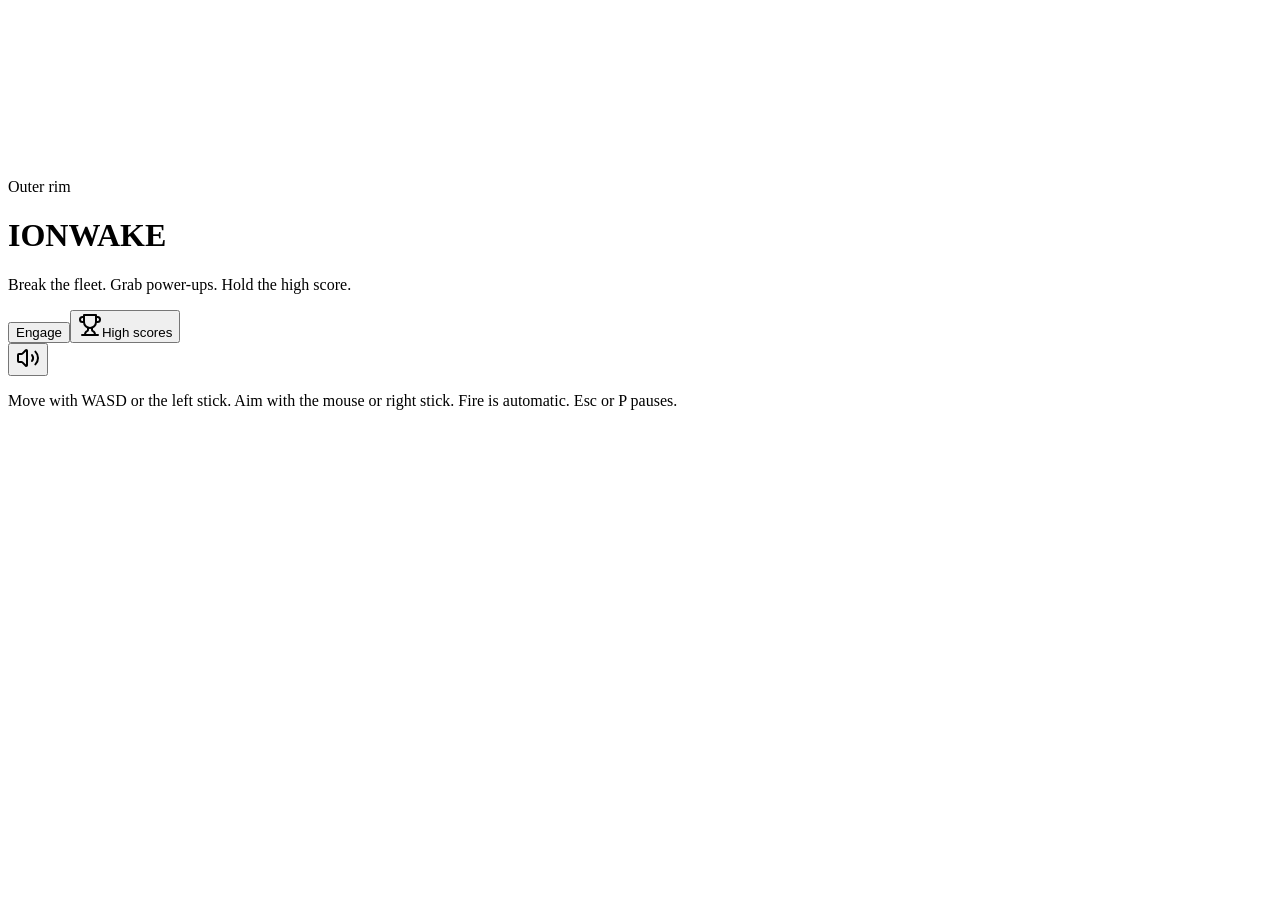
==== index.html @ 8e9ef6c3 "Serve fixed bundle as index-ClBSajDv.js for Pages cache compatibility" ====
<!DOCTYPE html><html lang="en"><head><meta name="twitter:card" content="summary_large_image"><meta property="og:title" content="IONWAKE"><meta property="og:type" content="x:game"><meta property="og:image" content="https://trail-beam-dream-glow.grok.me/og.jpg"><meta property="og:image:width" content="1200"><meta property="og:image:height" content="630"><meta property="x:game:image" content="https://trail-beam-dream-glow.grok.me/x-banner.jpg"><meta property="x:game:image:width" content="1200"><meta property="x:game:image:height" content="264"><meta charSet="utf-8"/><meta name="viewport" content="width=device-width, initial-scale=1, viewport-fit=cover"/><link rel="stylesheet" href="https://fonts.googleapis.com/css2?family=Oxanium:wght@400;500;600;700&amp;display=swap" data-precedence="default"/><link rel="stylesheet" href="/IONWAKE-Play/assets/styles-CFfrLLAj.css" data-precedence="default"/><title>IONWAKE</title><meta name="theme-color" content="#07080c"/><meta name="description" content="Top-down arcade shooter. Clear enemy waves, grab power-ups, and chase the high score."/><link rel="modulepreload" href="/IONWAKE-Play/assets/index-ClBSajDv.js"/><link rel="modulepreload" href="/IONWAKE-Play/assets/routes-COe8Z6qs.js"/><link rel="icon" type="image/svg+xml" href="/IONWAKE-Play/favicon.svg"/><link rel="preconnect" href="https://fonts.googleapis.com"/><link rel="preconnect" href="https://fonts.gstatic.com" crossorigin="anonymous"/><link rel="manifest" href="/IONWAKE-Play/__grok/manifest.webmanifest"/><link rel="apple-touch-icon" href="/IONWAKE-Play/__grok/icon-180.png"/><meta name="apple-mobile-web-app-title" content="IONWAKE"><meta name="apple-mobile-web-app-status-bar-style" content="black"><meta name="grok-project-id" content="01a07659-2fd4-7eb3-ac0b-33f1b83c1f7b"><meta property="grok:app_id" content="01a07659-2fd4-7eb3-ac0b-33f1b83c1f7b"></head><body><!--$--><main class="h-dvh overflow-hidden bg-bg"><div class="relative h-dvh w-full overflow-hidden bg-bg text-fg"><canvas class="absolute inset-0 block h-full w-full touch-none" aria-label="IONWAKE playfield"></canvas><div class="pointer-events-none absolute inset-0 bg-[radial-gradient(ellipse_at_center,transparent_52%,rgb(7_8_12/0.55)_100%)]"></div><div class="absolute inset-0 flex flex-col items-center justify-center px-6"><p class="text-[0.7rem] font-medium uppercase tracking-[0.42em] text-muted">Outer rim</p><h1 class="mt-4 text-5xl font-medium tracking-[0.26em] sm:text-7xl">IONWAKE</h1><div class="mt-5 h-px w-16 bg-ice/70"></div><p class="mt-5 max-w-sm text-center text-sm text-muted">Break the fleet. Grab power-ups. Hold the high score.</p><div class="mt-10 flex w-full max-w-xs flex-col gap-3"><button class="inline-flex items-center justify-center gap-2 whitespace-nowrap rounded-md font-medium tracking-wide transition-[opacity,transform,background-color] duration-200 ease-[cubic-bezier(0.22,1,0.36,1)] focus-visible:outline-none focus-visible:ring-2 focus-visible:ring-accent/70 disabled:pointer-events-none disabled:opacity-40 [&amp;_svg]:pointer-events-none [&amp;_svg]:size-4 [&amp;_svg]:shrink-0 bg-fg text-bg hover:opacity-90 active:scale-[0.98] h-12 min-h-12 px-7 text-base">Engage</button><button class="inline-flex items-center justify-center gap-2 whitespace-nowrap rounded-md font-medium tracking-wide transition-[opacity,transform,background-color] duration-200 ease-[cubic-bezier(0.22,1,0.36,1)] focus-visible:outline-none focus-visible:ring-2 focus-visible:ring-accent/70 disabled:pointer-events-none disabled:opacity-40 [&amp;_svg]:pointer-events-none [&amp;_svg]:size-4 [&amp;_svg]:shrink-0 bg-transparent text-fg border border-border hover:bg-surface active:scale-[0.98] h-11 min-h-11 px-5 text-sm"><svg xmlns="http://www.w3.org/2000/svg" width="24" height="24" viewBox="0 0 24 24" fill="none" stroke="currentColor" stroke-width="2" stroke-linecap="round" stroke-linejoin="round" class="lucide lucide-trophy size-4" aria-hidden="true"><path d="M6 9H4.5a2.5 2.5 0 0 1 0-5H6"></path><path d="M18 9h1.5a2.5 2.5 0 0 0 0-5H18"></path><path d="M4 22h16"></path><path d="M10 14.66V17c0 .55-.47.98-.97 1.21C7.85 18.75 7 20.24 7 22"></path><path d="M14 14.66V17c0 .55.47.98.97 1.21C16.15 18.75 17 20.24 17 22"></path><path d="M18 2H6v7a6 6 0 0 0 12 0V2Z"></path></svg>High scores</button></div><button type="button" class="mt-6 flex size-11 items-center justify-center rounded-md text-muted hover:text-fg" aria-label="Mute"><svg xmlns="http://www.w3.org/2000/svg" width="24" height="24" viewBox="0 0 24 24" fill="none" stroke="currentColor" stroke-width="2" stroke-linecap="round" stroke-linejoin="round" class="lucide lucide-volume2 lucide-volume-2 size-4" aria-hidden="true"><path d="M11 4.702a.705.705 0 0 0-1.203-.498L6.413 7.587A1.4 1.4 0 0 1 5.416 8H3a1 1 0 0 0-1 1v6a1 1 0 0 0 1 1h2.416a1.4 1.4 0 0 1 .997.413l3.383 3.384A.705.705 0 0 0 11 19.298z"></path><path d="M16 9a5 5 0 0 1 0 6"></path><path d="M19.364 18.364a9 9 0 0 0 0-12.728"></path></svg></button><p class="mt-6 max-w-md text-center text-xs leading-relaxed text-subtle">Move with WASD or the left stick. Aim with the mouse or right stick. Fire is automatic. Esc or P pauses.</p></div></div></main><!--/$--><script class="$tsr" id="$tsr-stream-barrier">(self.$R=self.$R||{})["tsr"]=[];self.$_TSR={h(){this.hydrated=!0,this.c()},e(){this.streamEnded=!0,this.c()},c(){this.hydrated&&this.streamEnded&&(delete self.$_TSR,delete self.$R.tsr)},p(e){this.initialized?e():this.buffer.push(e)},buffer:[]};$_TSR.router=($R=>$R[0]={manifest:$R[1]={routes:$R[2]={__root__:$R[3]={preloads:$R[4]=["/IONWAKE-Play/assets/index-ClBSajDv.js"],scripts:$R[5]=[$R[6]={attrs:$R[7]={type:"module",async:!0,src:"/IONWAKE-Play/assets/index-ClBSajDv.js"}}]},"/":$R[8]={preloads:$R[9]=["/IONWAKE-Play/assets/routes-COe8Z6qs.js"]}}},matches:$R[10]=[$R[11]={i:"__root__",u:1788693224306,s:"success",ssr:!0},$R[12]={i:"/",u:1788693224306,s:"success",ssr:!0}]})($R["tsr"]);$_TSR.e();document.currentScript.remove()</script><script type="module" async="" src="/IONWAKE-Play/assets/index-ClBSajDv.js"></script></body></html>
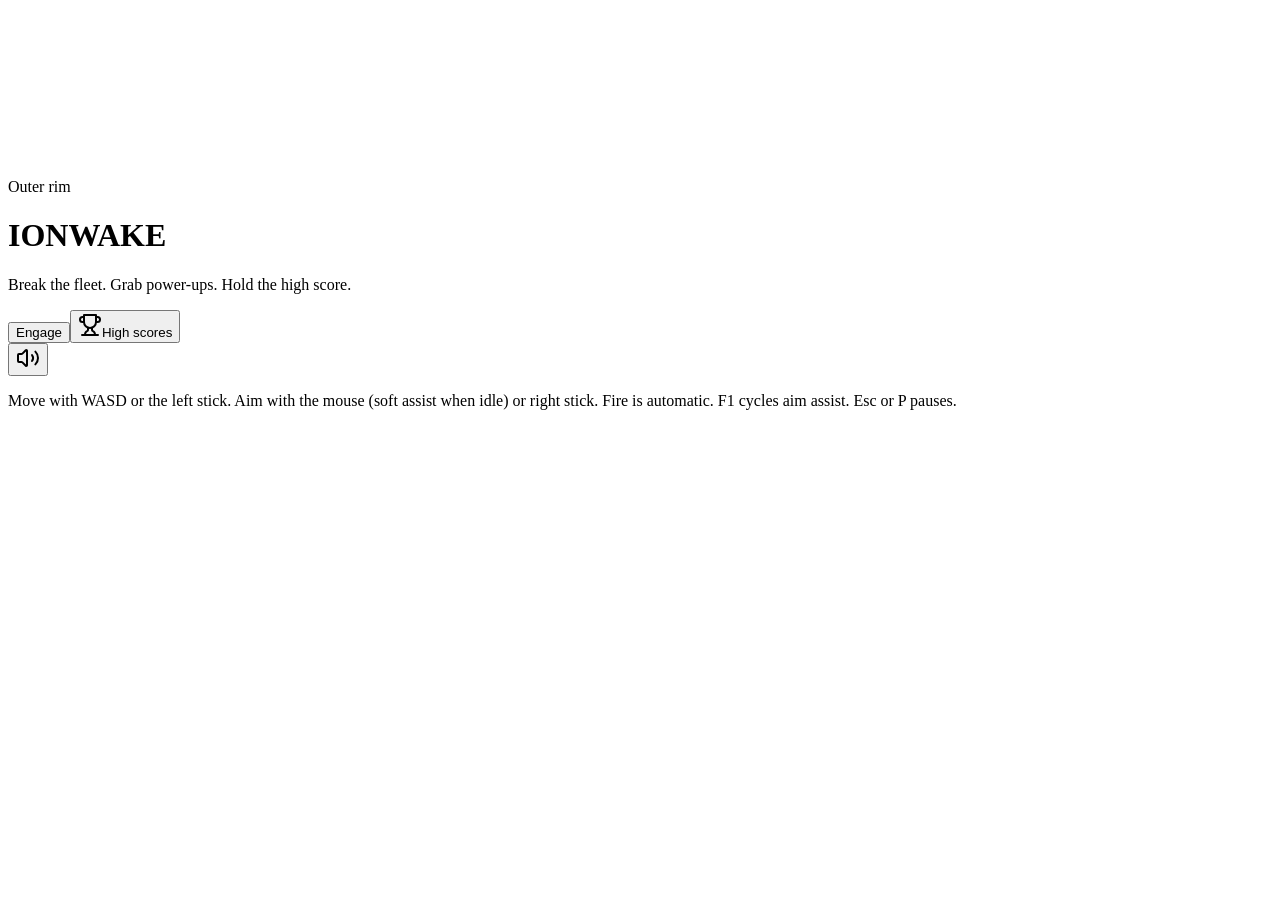
==== commit b0756e36: "Ship T15 playable Pages build (CEmqEAXh / CERMEpWG). Rewrite asset/__grok paths and TanStack basepat" ====
--- a/index.html
+++ b/index.html
@@ -1 +1 @@
-<!DOCTYPE html><html lang="en"><head><meta name="twitter:card" content="summary_large_image"><meta property="og:title" content="IONWAKE"><meta property="og:type" content="x:game"><meta property="og:image" content="https://trail-beam-dream-glow.grok.me/og.jpg"><meta property="og:image:width" content="1200"><meta property="og:image:height" content="630"><meta property="x:game:image" content="https://trail-beam-dream-glow.grok.me/x-banner.jpg"><meta property="x:game:image:width" content="1200"><meta property="x:game:image:height" content="264"><meta charSet="utf-8"/><meta name="viewport" content="width=device-width, initial-scale=1, viewport-fit=cover"/><link rel="stylesheet" href="https://fonts.googleapis.com/css2?family=Oxanium:wght@400;500;600;700&amp;display=swap" data-precedence="default"/><link rel="stylesheet" href="/IONWAKE-Play/assets/styles-CFfrLLAj.css" data-precedence="default"/><title>IONWAKE</title><meta name="theme-color" content="#07080c"/><meta name="description" content="Top-down arcade shooter. Clear enemy waves, grab power-ups, and chase the high score."/><link rel="modulepreload" href="/IONWAKE-Play/assets/index-ClBSajDv.js"/><link rel="modulepreload" href="/IONWAKE-Play/assets/routes-COe8Z6qs.js"/><link rel="icon" type="image/svg+xml" href="/IONWAKE-Play/favicon.svg"/><link rel="preconnect" href="https://fonts.googleapis.com"/><link rel="preconnect" href="https://fonts.gstatic.com" crossorigin="anonymous"/><link rel="manifest" href="/IONWAKE-Play/__grok/manifest.webmanifest"/><link rel="apple-touch-icon" href="/IONWAKE-Play/__grok/icon-180.png"/><meta name="apple-mobile-web-app-title" content="IONWAKE"><meta name="apple-mobile-web-app-status-bar-style" content="black"><meta name="grok-project-id" content="01a07659-2fd4-7eb3-ac0b-33f1b83c1f7b"><meta property="grok:app_id" content="01a07659-2fd4-7eb3-ac0b-33f1b83c1f7b"></head><body><!--$--><main class="h-dvh overflow-hidden bg-bg"><div class="relative h-dvh w-full overflow-hidden bg-bg text-fg"><canvas class="absolute inset-0 block h-full w-full touch-none" aria-label="IONWAKE playfield"></canvas><div class="pointer-events-none absolute inset-0 bg-[radial-gradient(ellipse_at_center,transparent_52%,rgb(7_8_12/0.55)_100%)]"></div><div class="absolute inset-0 flex flex-col items-center justify-center px-6"><p class="text-[0.7rem] font-medium uppercase tracking-[0.42em] text-muted">Outer rim</p><h1 class="mt-4 text-5xl font-medium tracking-[0.26em] sm:text-7xl">IONWAKE</h1><div class="mt-5 h-px w-16 bg-ice/70"></div><p class="mt-5 max-w-sm text-center text-sm text-muted">Break the fleet. Grab power-ups. Hold the high score.</p><div class="mt-10 flex w-full max-w-xs flex-col gap-3"><button class="inline-flex items-center justify-center gap-2 whitespace-nowrap rounded-md font-medium tracking-wide transition-[opacity,transform,background-color] duration-200 ease-[cubic-bezier(0.22,1,0.36,1)] focus-visible:outline-none focus-visible:ring-2 focus-visible:ring-accent/70 disabled:pointer-events-none disabled:opacity-40 [&amp;_svg]:pointer-events-none [&amp;_svg]:size-4 [&amp;_svg]:shrink-0 bg-fg text-bg hover:opacity-90 active:scale-[0.98] h-12 min-h-12 px-7 text-base">Engage</button><button class="inline-flex items-center justify-center gap-2 whitespace-nowrap rounded-md font-medium tracking-wide transition-[opacity,transform,background-color] duration-200 ease-[cubic-bezier(0.22,1,0.36,1)] focus-visible:outline-none focus-visible:ring-2 focus-visible:ring-accent/70 disabled:pointer-events-none disabled:opacity-40 [&amp;_svg]:pointer-events-none [&amp;_svg]:size-4 [&amp;_svg]:shrink-0 bg-transparent text-fg border border-border hover:bg-surface active:scale-[0.98] h-11 min-h-11 px-5 text-sm"><svg xmlns="http://www.w3.org/2000/svg" width="24" height="24" viewBox="0 0 24 24" fill="none" stroke="currentColor" stroke-width="2" stroke-linecap="round" stroke-linejoin="round" class="lucide lucide-trophy size-4" aria-hidden="true"><path d="M6 9H4.5a2.5 2.5 0 0 1 0-5H6"></path><path d="M18 9h1.5a2.5 2.5 0 0 0 0-5H18"></path><path d="M4 22h16"></path><path d="M10 14.66V17c0 .55-.47.98-.97 1.21C7.85 18.75 7 20.24 7 22"></path><path d="M14 14.66V17c0 .55.47.98.97 1.21C16.15 18.75 17 20.24 17 22"></path><path d="M18 2H6v7a6 6 0 0 0 12 0V2Z"></path></svg>High scores</button></div><button type="button" class="mt-6 flex size-11 items-center justify-center rounded-md text-muted hover:text-fg" aria-label="Mute"><svg xmlns="http://www.w3.org/2000/svg" width="24" height="24" viewBox="0 0 24 24" fill="none" stroke="currentColor" stroke-width="2" stroke-linecap="round" stroke-linejoin="round" class="lucide lucide-volume2 lucide-volume-2 size-4" aria-hidden="true"><path d="M11 4.702a.705.705 0 0 0-1.203-.498L6.413 7.587A1.4 1.4 0 0 1 5.416 8H3a1 1 0 0 0-1 1v6a1 1 0 0 0 1 1h2.416a1.4 1.4 0 0 1 .997.413l3.383 3.384A.705.705 0 0 0 11 19.298z"></path><path d="M16 9a5 5 0 0 1 0 6"></path><path d="M19.364 18.364a9 9 0 0 0 0-12.728"></path></svg></button><p class="mt-6 max-w-md text-center text-xs leading-relaxed text-subtle">Move with WASD or the left stick. Aim with the mouse or right stick. Fire is automatic. Esc or P pauses.</p></div></div></main><!--/$--><script class="$tsr" id="$tsr-stream-barrier">(self.$R=self.$R||{})["tsr"]=[];self.$_TSR={h(){this.hydrated=!0,this.c()},e(){this.streamEnded=!0,this.c()},c(){this.hydrated&&this.streamEnded&&(delete self.$_TSR,delete self.$R.tsr)},p(e){this.initialized?e():this.buffer.push(e)},buffer:[]};$_TSR.router=($R=>$R[0]={manifest:$R[1]={routes:$R[2]={__root__:$R[3]={preloads:$R[4]=["/IONWAKE-Play/assets/index-ClBSajDv.js"],scripts:$R[5]=[$R[6]={attrs:$R[7]={type:"module",async:!0,src:"/IONWAKE-Play/assets/index-ClBSajDv.js"}}]},"/":$R[8]={preloads:$R[9]=["/IONWAKE-Play/assets/routes-COe8Z6qs.js"]}}},matches:$R[10]=[$R[11]={i:"__root__",u:1788693224306,s:"success",ssr:!0},$R[12]={i:"/",u:1788693224306,s:"success",ssr:!0}]})($R["tsr"]);$_TSR.e();document.currentScript.remove()</script><script type="module" async="" src="/IONWAKE-Play/assets/index-ClBSajDv.js"></script></body></html>+<!DOCTYPE html><html lang="en"><head><meta name="twitter:card" content="summary_large_image"><meta property="og:title" content="IONWAKE"><meta property="og:type" content="x:game"><meta property="og:image" content="https://trail-beam-dream-glow.grok.me/og.jpg"><meta property="og:image:width" content="1200"><meta property="og:image:height" content="630"><meta property="x:game:image" content="https://trail-beam-dream-glow.grok.me/x-banner.jpg"><meta property="x:game:image:width" content="1200"><meta property="x:game:image:height" content="264"><meta charSet="utf-8"/><meta name="viewport" content="width=device-width, initial-scale=1, viewport-fit=cover"/><link rel="stylesheet" href="/IONWAKE-Play/assets/styles-BhdfnFQj.css" data-precedence="default"/><link rel="stylesheet" href="https://fonts.googleapis.com/css2?family=Orbitron:wght@500;600;700&amp;family=Oxanium:wght@500;600;700&amp;family=Share+Tech+Mono&amp;display=swap" data-precedence="default"/><title>IONWAKE</title><meta name="theme-color" content="#07060c"/><meta name="description" content="Neon top-down space shooter. Survive the waves."/><link rel="modulepreload" href="/IONWAKE-Play/assets/index-CEmqEAXh.js"/><link rel="modulepreload" href="/IONWAKE-Play/assets/routes-CERMEpWG.js"/><link rel="icon" type="image/svg+xml" href="/IONWAKE-Play/favicon.svg"/><link rel="manifest" href="/IONWAKE-Play/__grok/manifest.webmanifest"/><link rel="apple-touch-icon" href="/IONWAKE-Play/__grok/icon-180.png"/><link rel="preconnect" href="https://fonts.googleapis.com"/><link rel="preconnect" href="https://fonts.gstatic.com" crossorigin="anonymous"/><meta name="apple-mobile-web-app-title" content="IONWAKE"><meta name="apple-mobile-web-app-status-bar-style" content="black"><meta name="grok-project-id" content="01a07659-2fd4-7eb3-ac0b-33f1b83c1f7b"><script src="https://grok.com/grok-app-builder/extensions.js" data-project-id="01a07659-2fd4-7eb3-ac0b-33f1b83c1f7b" defer></script><meta property="grok:app_id" content="01a07659-2fd4-7eb3-ac0b-33f1b83c1f7b"></head><body><!--$--><div class="relative h-dvh w-full overflow-hidden bg-bg text-fg touch-none overscroll-none" style="touch-action:none"><canvas class="absolute inset-0 block h-full w-full touch-none" style="touch-action:none" aria-label="IONWAKE playfield"></canvas><div class="pointer-events-none absolute inset-0 bg-[radial-gradient(ellipse_at_center,transparent_52%,rgb(7_8_12/0.55)_100%)]"></div><div class="absolute inset-0 flex flex-col items-center justify-center px-6"><p class="text-[0.7rem] font-medium uppercase tracking-[0.42em] text-muted">Outer rim</p><div class="relative mt-4 flex items-center gap-3 sm:gap-5"><h1 class="text-5xl font-medium tracking-[0.26em] sm:text-7xl ">IONWAKE</h1></div><div class="mt-5 h-px w-16 bg-ice/70"></div><p class="mt-5 max-w-sm text-center text-sm text-muted">Break the fleet. Grab power-ups. Hold the high score.</p><div class="mt-10 flex w-full max-w-xs flex-col gap-3"><button class="inline-flex items-center justify-center gap-2 rounded-sm font-medium tracking-wide transition-[opacity,transform,background-color,border-color] duration-[var(--motion-fast)] ease-[var(--ease-smooth-out)] focus-visible:outline-2 focus-visible:outline-offset-2 focus-visible:outline-cyan disabled:opacity-40 disabled:pointer-events-none active:opacity-90 bg-fg text-bg hover:bg-accent min-h-12 px-6 text-base">Engage</button><button class="inline-flex items-center justify-center gap-2 min-h-11 rounded-sm px-5 text-sm font-medium tracking-wide transition-[opacity,transform,background-color,border-color] duration-[var(--motion-fast)] ease-[var(--ease-smooth-out)] focus-visible:outline-2 focus-visible:outline-offset-2 focus-visible:outline-cyan disabled:opacity-40 disabled:pointer-events-none active:opacity-90 border border-border bg-surface/80 text-fg hover:border-border-strong hover:bg-surface-2"><svg xmlns="http://www.w3.org/2000/svg" width="24" height="24" viewBox="0 0 24 24" fill="none" stroke="currentColor" stroke-width="2" stroke-linecap="round" stroke-linejoin="round" class="lucide lucide-trophy size-4" aria-hidden="true"><path d="M6 9H4.5a2.5 2.5 0 0 1 0-5H6"></path><path d="M18 9h1.5a2.5 2.5 0 0 0 0-5H18"></path><path d="M4 22h16"></path><path d="M10 14.66V17c0 .55-.47.98-.97 1.21C7.85 18.75 7 20.24 7 22"></path><path d="M14 14.66V17c0 .55.47.98.97 1.21C16.15 18.75 17 20.24 17 22"></path><path d="M18 2H6v7a6 6 0 0 0 12 0V2Z"></path></svg>High scores</button></div><button type="button" class="mt-6 flex size-11 items-center justify-center rounded-md text-muted hover:text-fg" aria-label="Mute"><svg xmlns="http://www.w3.org/2000/svg" width="24" height="24" viewBox="0 0 24 24" fill="none" stroke="currentColor" stroke-width="2" stroke-linecap="round" stroke-linejoin="round" class="lucide lucide-volume2 lucide-volume-2 size-4" aria-hidden="true"><path d="M11 4.702a.705.705 0 0 0-1.203-.498L6.413 7.587A1.4 1.4 0 0 1 5.416 8H3a1 1 0 0 0-1 1v6a1 1 0 0 0 1 1h2.416a1.4 1.4 0 0 1 .997.413l3.383 3.384A.705.705 0 0 0 11 19.298z"></path><path d="M16 9a5 5 0 0 1 0 6"></path><path d="M19.364 18.364a9 9 0 0 0 0-12.728"></path></svg></button><p class="mt-6 max-w-md text-center text-xs leading-relaxed text-subtle">Move with WASD or the left stick. Aim with the mouse (soft assist when idle) or right stick. Fire is automatic. F1 cycles aim assist. Esc or P pauses.</p></div></div><!--/$--><script class="$tsr" id="$tsr-stream-barrier">(self.$R=self.$R||{})["tsr"]=[];self.$_TSR={h(){this.hydrated=!0,this.c()},e(){this.streamEnded=!0,this.c()},c(){this.hydrated&&this.streamEnded&&(delete self.$_TSR,delete self.$R.tsr)},p(e){this.initialized?e():this.buffer.push(e)},buffer:[]};$_TSR.router=($R=>$R[0]={manifest:$R[1]={routes:$R[2]={__root__:$R[3]={preloads:$R[4]=["/assets/index-CEmqEAXh.js"],scripts:$R[5]=[$R[6]={attrs:$R[7]={type:"module",async:!0,src:"/assets/index-CEmqEAXh.js"}}]},"/":$R[8]={preloads:$R[9]=["/assets/routes-CERMEpWG.js"]}}},matches:$R[10]=[$R[11]={i:"__root__ ",u:1788733084499,s:"success",ssr:!0},$R[12]={i:"  ",u:1788733084499,s:"success",ssr:!0}]})($R["tsr"]);$_TSR.e();document.currentScript.remove()</script><script type="module" async="" src="/IONWAKE-Play/assets/index-CEmqEAXh.js"></script></body></html>
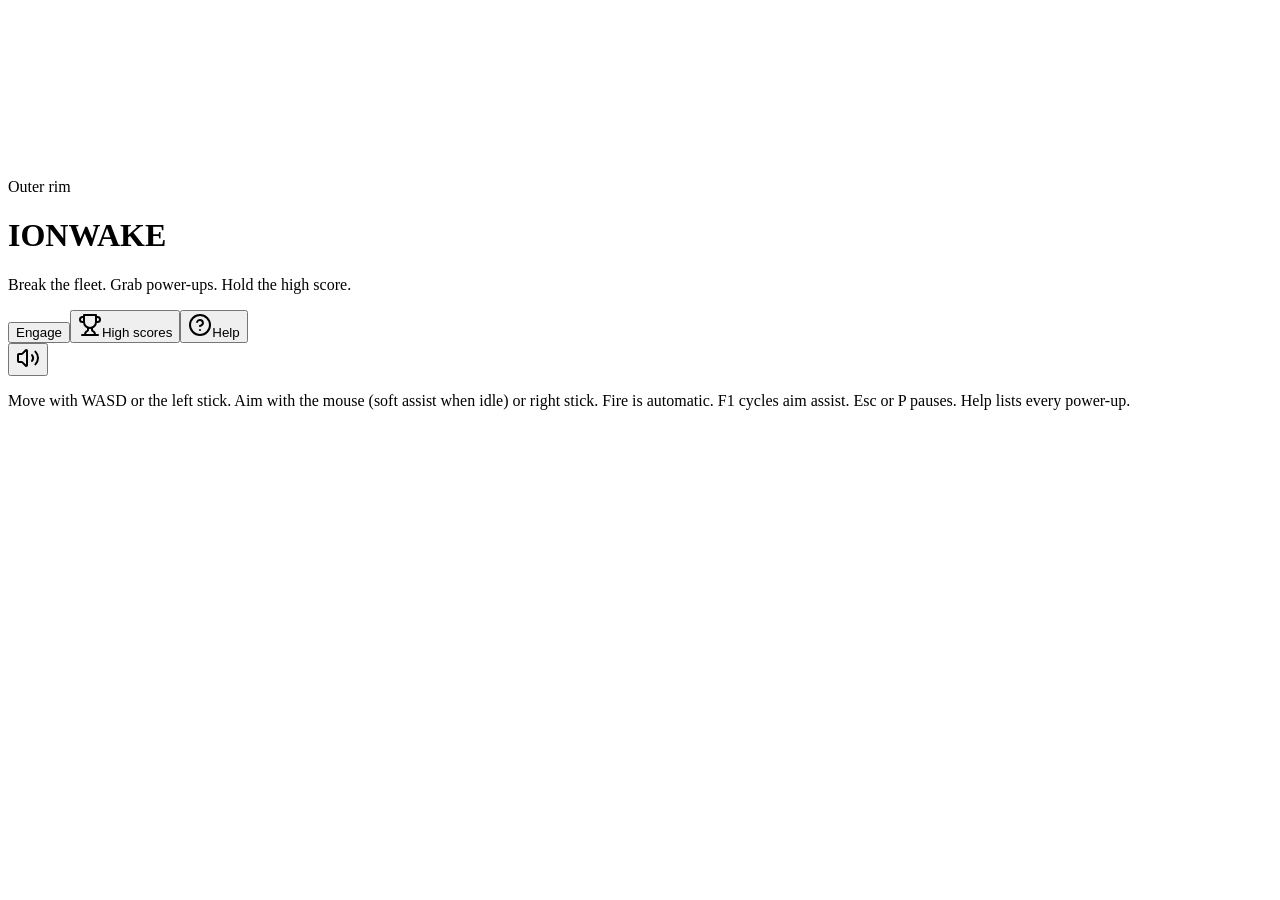
==== commit e041f8d3: "Ship T17+T18 playable Pages build (B0TrKbY9 / I-x48XW3). Rewrites assets/__grok/audio/help for /IONW" ====
--- a/index.html
+++ b/index.html
@@ -1 +1 @@
-<!DOCTYPE html><html lang="en"><head><meta name="twitter:card" content="summary_large_image"><meta property="og:title" content="IONWAKE"><meta property="og:type" content="x:game"><meta property="og:image" content="https://trail-beam-dream-glow.grok.me/og.jpg"><meta property="og:image:width" content="1200"><meta property="og:image:height" content="630"><meta property="x:game:image" content="https://trail-beam-dream-glow.grok.me/x-banner.jpg"><meta property="x:game:image:width" content="1200"><meta property="x:game:image:height" content="264"><meta charSet="utf-8"/><meta name="viewport" content="width=device-width, initial-scale=1, viewport-fit=cover"/><link rel="stylesheet" href="/IONWAKE-Play/assets/styles-BhdfnFQj.css" data-precedence="default"/><link rel="stylesheet" href="https://fonts.googleapis.com/css2?family=Orbitron:wght@500;600;700&amp;family=Oxanium:wght@500;600;700&amp;family=Share+Tech+Mono&amp;display=swap" data-precedence="default"/><title>IONWAKE</title><meta name="theme-color" content="#07060c"/><meta name="description" content="Neon top-down space shooter. Survive the waves."/><link rel="modulepreload" href="/IONWAKE-Play/assets/index-CEmqEAXh.js"/><link rel="modulepreload" href="/IONWAKE-Play/assets/routes-CERMEpWG.js"/><link rel="icon" type="image/svg+xml" href="/IONWAKE-Play/favicon.svg"/><link rel="manifest" href="/IONWAKE-Play/__grok/manifest.webmanifest"/><link rel="apple-touch-icon" href="/IONWAKE-Play/__grok/icon-180.png"/><link rel="preconnect" href="https://fonts.googleapis.com"/><link rel="preconnect" href="https://fonts.gstatic.com" crossorigin="anonymous"/><meta name="apple-mobile-web-app-title" content="IONWAKE"><meta name="apple-mobile-web-app-status-bar-style" content="black"><meta name="grok-project-id" content="01a07659-2fd4-7eb3-ac0b-33f1b83c1f7b"><script src="https://grok.com/grok-app-builder/extensions.js" data-project-id="01a07659-2fd4-7eb3-ac0b-33f1b83c1f7b" defer></script><meta property="grok:app_id" content="01a07659-2fd4-7eb3-ac0b-33f1b83c1f7b"></head><body><!--$--><div class="relative h-dvh w-full overflow-hidden bg-bg text-fg touch-none overscroll-none" style="touch-action:none"><canvas class="absolute inset-0 block h-full w-full touch-none" style="touch-action:none" aria-label="IONWAKE playfield"></canvas><div class="pointer-events-none absolute inset-0 bg-[radial-gradient(ellipse_at_center,transparent_52%,rgb(7_8_12/0.55)_100%)]"></div><div class="absolute inset-0 flex flex-col items-center justify-center px-6"><p class="text-[0.7rem] font-medium uppercase tracking-[0.42em] text-muted">Outer rim</p><div class="relative mt-4 flex items-center gap-3 sm:gap-5"><h1 class="text-5xl font-medium tracking-[0.26em] sm:text-7xl ">IONWAKE</h1></div><div class="mt-5 h-px w-16 bg-ice/70"></div><p class="mt-5 max-w-sm text-center text-sm text-muted">Break the fleet. Grab power-ups. Hold the high score.</p><div class="mt-10 flex w-full max-w-xs flex-col gap-3"><button class="inline-flex items-center justify-center gap-2 rounded-sm font-medium tracking-wide transition-[opacity,transform,background-color,border-color] duration-[var(--motion-fast)] ease-[var(--ease-smooth-out)] focus-visible:outline-2 focus-visible:outline-offset-2 focus-visible:outline-cyan disabled:opacity-40 disabled:pointer-events-none active:opacity-90 bg-fg text-bg hover:bg-accent min-h-12 px-6 text-base">Engage</button><button class="inline-flex items-center justify-center gap-2 min-h-11 rounded-sm px-5 text-sm font-medium tracking-wide transition-[opacity,transform,background-color,border-color] duration-[var(--motion-fast)] ease-[var(--ease-smooth-out)] focus-visible:outline-2 focus-visible:outline-offset-2 focus-visible:outline-cyan disabled:opacity-40 disabled:pointer-events-none active:opacity-90 border border-border bg-surface/80 text-fg hover:border-border-strong hover:bg-surface-2"><svg xmlns="http://www.w3.org/2000/svg" width="24" height="24" viewBox="0 0 24 24" fill="none" stroke="currentColor" stroke-width="2" stroke-linecap="round" stroke-linejoin="round" class="lucide lucide-trophy size-4" aria-hidden="true"><path d="M6 9H4.5a2.5 2.5 0 0 1 0-5H6"></path><path d="M18 9h1.5a2.5 2.5 0 0 0 0-5H18"></path><path d="M4 22h16"></path><path d="M10 14.66V17c0 .55-.47.98-.97 1.21C7.85 18.75 7 20.24 7 22"></path><path d="M14 14.66V17c0 .55.47.98.97 1.21C16.15 18.75 17 20.24 17 22"></path><path d="M18 2H6v7a6 6 0 0 0 12 0V2Z"></path></svg>High scores</button></div><button type="button" class="mt-6 flex size-11 items-center justify-center rounded-md text-muted hover:text-fg" aria-label="Mute"><svg xmlns="http://www.w3.org/2000/svg" width="24" height="24" viewBox="0 0 24 24" fill="none" stroke="currentColor" stroke-width="2" stroke-linecap="round" stroke-linejoin="round" class="lucide lucide-volume2 lucide-volume-2 size-4" aria-hidden="true"><path d="M11 4.702a.705.705 0 0 0-1.203-.498L6.413 7.587A1.4 1.4 0 0 1 5.416 8H3a1 1 0 0 0-1 1v6a1 1 0 0 0 1 1h2.416a1.4 1.4 0 0 1 .997.413l3.383 3.384A.705.705 0 0 0 11 19.298z"></path><path d="M16 9a5 5 0 0 1 0 6"></path><path d="M19.364 18.364a9 9 0 0 0 0-12.728"></path></svg></button><p class="mt-6 max-w-md text-center text-xs leading-relaxed text-subtle">Move with WASD or the left stick. Aim with the mouse (soft assist when idle) or right stick. Fire is automatic. F1 cycles aim assist. Esc or P pauses.</p></div></div><!--/$--><script class="$tsr" id="$tsr-stream-barrier">(self.$R=self.$R||{})["tsr"]=[];self.$_TSR={h(){this.hydrated=!0,this.c()},e(){this.streamEnded=!0,this.c()},c(){this.hydrated&&this.streamEnded&&(delete self.$_TSR,delete self.$R.tsr)},p(e){this.initialized?e():this.buffer.push(e)},buffer:[]};$_TSR.router=($R=>$R[0]={manifest:$R[1]={routes:$R[2]={__root__:$R[3]={preloads:$R[4]=["/assets/index-CEmqEAXh.js"],scripts:$R[5]=[$R[6]={attrs:$R[7]={type:"module",async:!0,src:"/assets/index-CEmqEAXh.js"}}]},"/":$R[8]={preloads:$R[9]=["/assets/routes-CERMEpWG.js"]}}},matches:$R[10]=[$R[11]={i:"__root__ ",u:1788733084499,s:"success",ssr:!0},$R[12]={i:"  ",u:1788733084499,s:"success",ssr:!0}]})($R["tsr"]);$_TSR.e();document.currentScript.remove()</script><script type="module" async="" src="/IONWAKE-Play/assets/index-CEmqEAXh.js"></script></body></html>+<!DOCTYPE html><html lang="en"><head><meta name="twitter:card" content="summary_large_image"><meta property="og:title" content="IONWAKE"><meta property="og:type" content="x:game"><meta property="og:image" content="https://theautomationguy-hackerone.github.io/IONWAKE-Play/og.jpg"><meta property="og:image:width" content="1200"><meta property="og:image:height" content="630"><meta property="x:game:image" content="https://theautomationguy-hackerone.github.io/IONWAKE-Play/x-banner.jpg"><meta property="x:game:image:width" content="1200"><meta property="x:game:image:height" content="264"><meta charSet="utf-8"/><meta name="viewport" content="width=device-width, initial-scale=1, viewport-fit=cover"/><link rel="stylesheet" href="/IONWAKE-Play/assets/styles-DK3CdxhV.css" data-precedence="default"/><link rel="stylesheet" href="https://fonts.googleapis.com/css2?family=Orbitron:wght@500;600;700&amp;family=Oxanium:wght@500;600;700&amp;family=Share+Tech+Mono&amp;display=swap" data-precedence="default"/><title>IONWAKE</title><meta name="theme-color" content="#07060c"/><meta name="description" content="Neon top-down space shooter. Survive the waves."/><link rel="modulepreload" href="/IONWAKE-Play/assets/index-B0TrKbY9.js"/><link rel="modulepreload" href="/IONWAKE-Play/assets/routes-I-x48XW3.js"/><link rel="icon" type="image/svg+xml" href="/IONWAKE-Play/favicon.svg"/><link rel="manifest" href="/IONWAKE-Play/__grok/manifest.webmanifest"/><link rel="apple-touch-icon" href="/IONWAKE-Play/__grok/icon-180.png"/><link rel="preconnect" href="https://fonts.googleapis.com"/><link rel="preconnect" href="https://fonts.gstatic.com" crossorigin="anonymous"/><meta name="apple-mobile-web-app-title" content="IONWAKE"><meta name="apple-mobile-web-app-status-bar-style" content="black"><meta name="grok-project-id" content="01a07659-2fd4-7eb3-ac0b-33f1b83c1f7b"><script src="https://grok.com/grok-app-builder/extensions.js" data-project-id="01a07659-2fd4-7eb3-ac0b-33f1b83c1f7b" defer></script><meta property="grok:app_id" content="01a07659-2fd4-7eb3-ac0b-33f1b83c1f7b"></head><body><!--$--><div class="relative h-dvh w-full overflow-hidden bg-bg text-fg touch-none overscroll-none" style="touch-action:none"><canvas class="absolute inset-0 block h-full w-full touch-none" style="touch-action:none" aria-label="IONWAKE playfield"></canvas><div class="pointer-events-none absolute inset-0 bg-[radial-gradient(ellipse_at_center,transparent_52%,rgb(7_8_12/0.55)_100%)]"></div><div class="absolute inset-0 flex flex-col items-center justify-center px-6"><p class="text-[0.7rem] font-medium uppercase tracking-[0.42em] text-muted">Outer rim</p><div class="relative mt-4 flex items-center gap-3 sm:gap-5"><h1 class="text-5xl font-medium tracking-[0.26em] sm:text-7xl ">IONWAKE</h1></div><div class="mt-5 h-px w-16 bg-ice/70"></div><p class="mt-5 max-w-sm text-center text-sm text-muted">Break the fleet. Grab power-ups. Hold the high score.</p><div class="mt-10 flex w-full max-w-xs flex-col gap-3"><button class="inline-flex items-center justify-center gap-2 rounded-sm font-medium tracking-wide transition-[opacity,transform,background-color,border-color] duration-[var(--motion-fast)] ease-[var(--ease-smooth-out)] focus-visible:outline-2 focus-visible:outline-offset-2 focus-visible:outline-cyan disabled:opacity-40 disabled:pointer-events-none active:opacity-90 bg-fg text-bg hover:bg-accent min-h-12 px-6 text-base">Engage</button><button class="inline-flex items-center justify-center gap-2 min-h-11 rounded-sm px-5 text-sm font-medium tracking-wide transition-[opacity,transform,background-color,border-color] duration-[var(--motion-fast)] ease-[var(--ease-smooth-out)] focus-visible:outline-2 focus-visible:outline-offset-2 focus-visible:outline-cyan disabled:opacity-40 disabled:pointer-events-none active:opacity-90 border border-border bg-surface/80 text-fg hover:border-border-strong hover:bg-surface-2"><svg xmlns="http://www.w3.org/2000/svg" width="24" height="24" viewBox="0 0 24 24" fill="none" stroke="currentColor" stroke-width="2" stroke-linecap="round" stroke-linejoin="round" class="lucide lucide-trophy size-4" aria-hidden="true"><path d="M6 9H4.5a2.5 2.5 0 0 1 0-5H6"></path><path d="M18 9h1.5a2.5 2.5 0 0 0 0-5H18"></path><path d="M4 22h16"></path><path d="M10 14.66V17c0 .55-.47.98-.97 1.21C7.85 18.75 7 20.24 7 22"></path><path d="M14 14.66V17c0 .55.47.98.97 1.21C16.15 18.75 17 20.24 17 22"></path><path d="M18 2H6v7a6 6 0 0 0 12 0V2Z"></path></svg>High scores</button><button class="inline-flex items-center justify-center gap-2 min-h-11 rounded-sm px-5 text-sm font-medium tracking-wide transition-[opacity,transform,background-color,border-color] duration-[var(--motion-fast)] ease-[var(--ease-smooth-out)] focus-visible:outline-2 focus-visible:outline-offset-2 focus-visible:outline-cyan disabled:opacity-40 disabled:pointer-events-none active:opacity-90 border border-border bg-surface/80 text-fg hover:border-border-strong hover:bg-surface-2"><svg xmlns="http://www.w3.org/2000/svg" width="24" height="24" viewBox="0 0 24 24" fill="none" stroke="currentColor" stroke-width="2" stroke-linecap="round" stroke-linejoin="round" class="lucide lucide-circle-help size-4" aria-hidden="true"><circle cx="12" cy="12" r="10"></circle><path d="M9.09 9a3 3 0 0 1 5.83 1c0 2-3 3-3 3"></path><path d="M12 17h.01"></path></svg>Help</button></div><button type="button" class="mt-6 flex size-11 items-center justify-center rounded-md text-muted hover:text-fg" aria-label="Mute"><svg xmlns="http://www.w3.org/2000/svg" width="24" height="24" viewBox="0 0 24 24" fill="none" stroke="currentColor" stroke-width="2" stroke-linecap="round" stroke-linejoin="round" class="lucide lucide-volume2 lucide-volume-2 size-4" aria-hidden="true"><path d="M11 4.702a.705.705 0 0 0-1.203-.498L6.413 7.587A1.4 1.4 0 0 1 5.416 8H3a1 1 0 0 0-1 1v6a1 1 0 0 0 1 1h2.416a1.4 1.4 0 0 1 .997.413l3.383 3.384A.705.705 0 0 0 11 19.298z"></path><path d="M16 9a5 5 0 0 1 0 6"></path><path d="M19.364 18.364a9 9 0 0 0 0-12.728"></path></svg></button><p class="mt-6 max-w-md text-center text-xs leading-relaxed text-subtle">Move with WASD or the left stick. Aim with the mouse (soft assist when idle) or right stick. Fire is automatic. F1 cycles aim assist. Esc or P pauses. Help lists every power-up.</p></div></div><!--/$--><script class="$tsr" id="$tsr-stream-barrier">(self.$R=self.$R||{})["tsr"]=[];self.$_TSR={h(){this.hydrated=!0,this.c()},e(){this.streamEnded=!0,this.c()},c(){this.hydrated&&this.streamEnded&&(delete self.$_TSR,delete self.$R.tsr)},p(e){this.initialized?e():this.buffer.push(e)},buffer:[]};$_TSR.router=($R=>$R[0]={manifest:$R[1]={routes:$R[2]={__root__:$R[3]={preloads:$R[4]=["/IONWAKE-Play/assets/index-B0TrKbY9.js"],scripts:$R[5]=[$R[6]={attrs:$R[7]={type:"module",async:!0,src:"/IONWAKE-Play/assets/index-B0TrKbY9.js"}}]},"/":$R[8]={preloads:$R[9]=["/IONWAKE-Play/assets/routes-I-x48XW3.js"]}}},matches:$R[10]=[$R[11]={i:"__root__",u:1789029843089,s:"success",ssr:!0},$R[12]={i:"",u:1789029843089,s:"success",ssr:!0}]})($R["tsr"]);$_TSR.e();document.currentScript.remove()</script><script type="module" async="" src="/IONWAKE-Play/assets/index-B0TrKbY9.js"></script></body></html>
